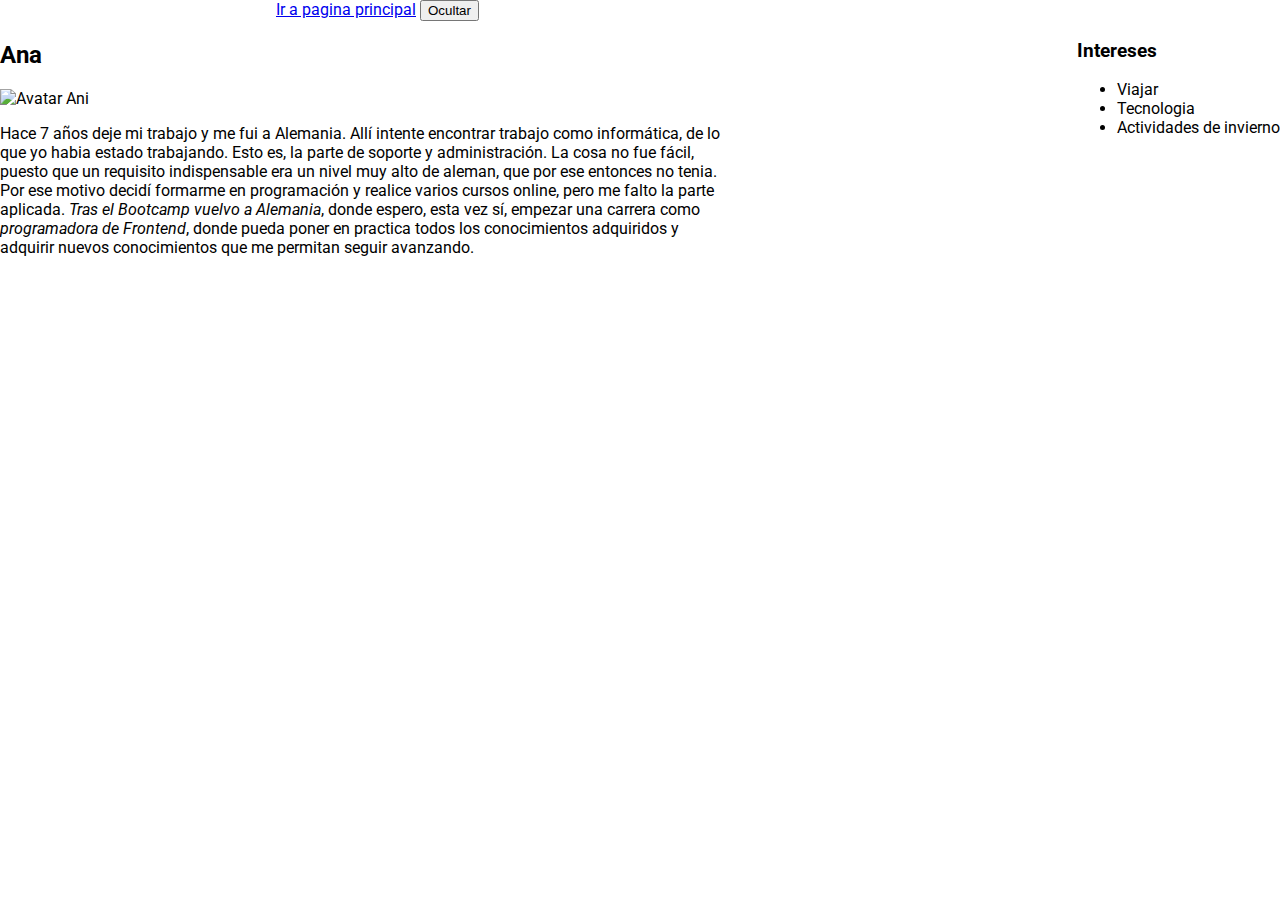
==== students/ana.html @ 42814d31 "update ana.js" ====
<!doctype html>
<html lang="en">

<head>
  <title>Hello, world!</title>
  <meta charset="utf-8">
  <meta name="viewport" content="width=device-width, initial-scale=1, shrink-to-fit=no">
  <link rel="stylesheet" href="ana.css">
  <link href="https://fonts.googleapis.com/css?family=Roboto" rel="stylesheet">
 
</head>

<body>
  <header class="container">
    <a href="../index.html">Ir a pagina principal</a>
    <h1 class="hidden">Cohort 09 2018</h1>
    
  </header>
  <main id="site-mein">
    <div>
    <section class="container profile">
      <h2>Ana</h2>
      <img src="avatar_ani.png" alt="Avatar Ani">
      <p>Hace 7 años deje mi trabajo y me fui a Alemania. Allí intente encontrar trabajo 
        como informática, de lo que yo habia estado trabajando. Esto es, la parte de soporte y 
        administración. La cosa no fue fácil, puesto que un requisito indispensable era un nivel 
        muy alto de aleman, que por ese entonces no tenia.
        Por ese motivo decidí formarme en programación y realice varios cursos online, pero me 
        falto la parte aplicada. 
        <em>Tras el Bootcamp vuelvo a Alemania</em>, donde espero, esta vez sí, empezar una carrera como 
        <em>programadora de Frontend</em>, donde pueda poner en practica todos los conocimientos adquiridos y 
       adquirir nuevos conocimientos que me permitan seguir avanzando.

      </p>
    </section>
    <section class="container interest">
      <h3 class="interest-list-title">Intereses</h3>
        <ul class="interest-list">
          <li> Viajar</li>
          <li>Tecnologia</li>
          <li>Actividades de invierno</li>
        </ul>
    </section>
  </div>
  </main>
  <script src="./ana.js"></script>
</body>
</html>
---- students/ana.css ----
/* ---- reset ---- */

html {
  box-sizing: border-box;
}
*, *:before, *:after {
  box-sizing: inherit;
}

body {
  margin: 0;
  padding: 0;
}

section.profile{
  float: left; 
}
/* ------ Typografphy ------*/

body {
  font-family: 'Roboto', sans-serif;
}

/* --------- Layaout -------*/
.hidden {
  display: none;
}
.container {
  margin: 0 20px;

}

@media (min-width: 768px){
  section.profile {
    float: left;
  }
  section.interest {
    float: right;
  }
  .container {
    max-width: 728px;
    margin: 0 auto;
  }
}
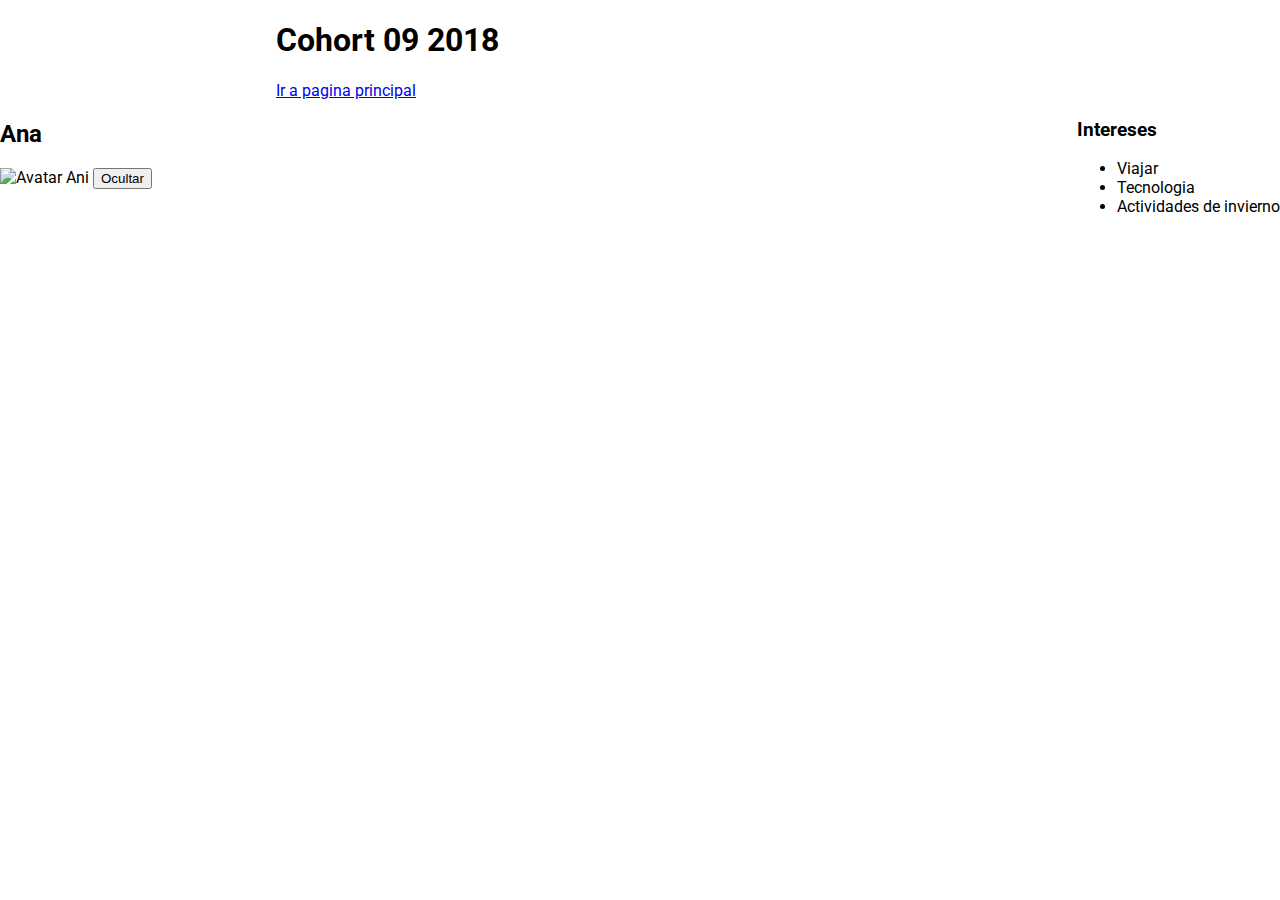
==== commit f07b3484: "update querySelector" ====
--- a/students/ana.html
+++ b/students/ana.html
@@ -2,7 +2,7 @@
 <html lang="en">
 
 <head>
-  <title>Hello, world!</title>
+  <title>Ana Moreno</title>
   <meta charset="utf-8">
   <meta name="viewport" content="width=device-width, initial-scale=1, shrink-to-fit=no">
   <link rel="stylesheet" href="ana.css">
@@ -12,16 +12,19 @@
 
 <body>
   <header class="container">
-    <a href="../index.html">Ir a pagina principal</a>
-    <h1 class="hidden">Cohort 09 2018</h1>
+    <div>
+      <h1 class="title">Cohort 09 2018</h1>
+      <a  class="button" href="../index.html">Ir a pagina principal</a>
+
+    </div>
     
   </header>
-  <main id="site-mein">
+  <main id="site-main">
     <div>
-    <section class="container profile">
-      <h2>Ana</h2>
-      <img src="avatar_ani.png" alt="Avatar Ani">
-      <p>Hace 7 años deje mi trabajo y me fui a Alemania. Allí intente encontrar trabajo 
+      <section class="container profile">
+        <h2>Ana</h2>
+        <img class="img-avatar" src="avatar_ani.png" alt="Avatar Ani">
+        <p class="profile-info hidden">Hace 7 años deje mi trabajo y me fui a Alemania. Allí intente encontrar trabajo 
         como informática, de lo que yo habia estado trabajando. Esto es, la parte de soporte y 
         administración. La cosa no fue fácil, puesto que un requisito indispensable era un nivel 
         muy alto de aleman, que por ese entonces no tenia.
@@ -31,17 +34,20 @@
         <em>programadora de Frontend</em>, donde pueda poner en practica todos los conocimientos adquiridos y 
        adquirir nuevos conocimientos que me permitan seguir avanzando.
 
-      </p>
-    </section>
-    <section class="container interest">
-      <h3 class="interest-list-title">Intereses</h3>
-        <ul class="interest-list">
-          <li> Viajar</li>
-          <li>Tecnologia</li>
-          <li>Actividades de invierno</li>
-        </ul>
-    </section>
-  </div>
+        </p>
+      </section>
+    </div>
+
+    <div>
+        <section class="container interest">
+            <h3 class="interest-list-title">Intereses</h3>
+              <ul class="interest-list">
+                <li> Viajar</li>
+                <li>Tecnologia</li>
+                 <li>Actividades de invierno</li>
+              </ul>
+          </section>
+    </div>
   </main>
   <script src="./ana.js"></script>
 </body>
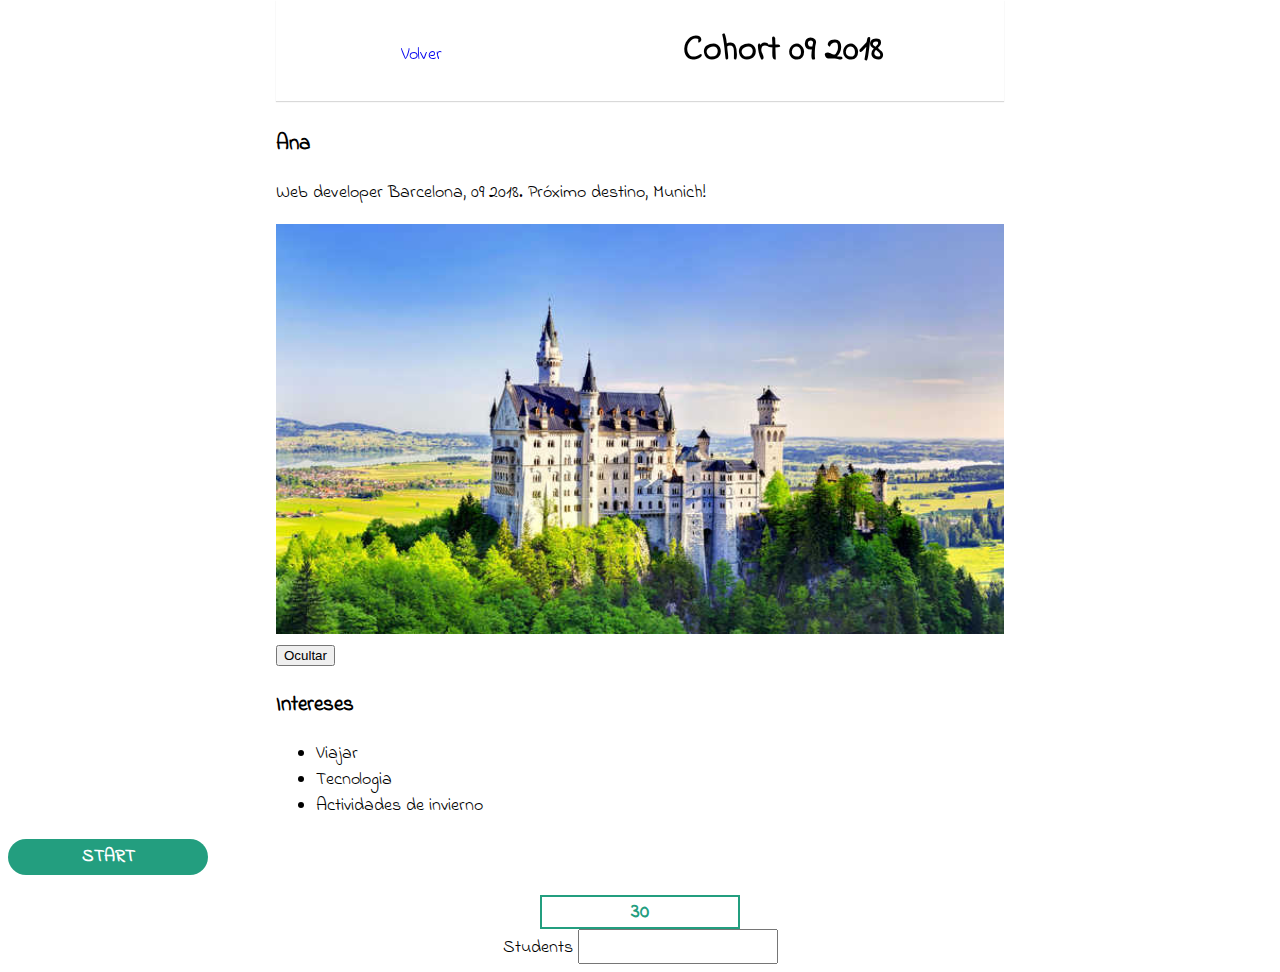
==== commit 6581932b: "update new styles" ====
--- a/students/ana.html
+++ b/students/ana.html
@@ -6,50 +6,73 @@
   <meta charset="utf-8">
   <meta name="viewport" content="width=device-width, initial-scale=1, shrink-to-fit=no">
   <link rel="stylesheet" href="ana.css">
-  <link href="https://fonts.googleapis.com/css?family=Roboto" rel="stylesheet">
- 
+  <link href="https://fonts.googleapis.com/css?family=Indie+Flower|Roboto" rel="stylesheet">
+  <link rel="stylesheet" href="https://use.fontawesome.com/releases/v5.3.1/css/all.css" integrity="sha384-mzrmE5qonljUremFsqc01SB46JvROS7bZs3IO2EmfFsd15uHvIt+Y8vEf7N7fWAU"
+    crossorigin="anonymous">
+
+
 </head>
 
 <body>
   <header class="container">
-    <div>
-      <h1 class="title">Cohort 09 2018</h1>
-      <a  class="button" href="../index.html">Ir a pagina principal</a>
 
-    </div>
-    
+    <a class="button-back" href="../index.html"><i class="rotar fas fa-sign-out-alt"></i>Volver</a>
+    <h1 class="title">Cohort 09 2018</h1>
+
+
   </header>
   <main id="site-main">
-    <div>
-      <section class="container profile">
-        <h2>Ana</h2>
-        <img class="img-avatar" src="avatar_ani.png" alt="Avatar Ani">
-        <p class="profile-info hidden">Hace 7 años deje mi trabajo y me fui a Alemania. Allí intente encontrar trabajo 
-        como informática, de lo que yo habia estado trabajando. Esto es, la parte de soporte y 
-        administración. La cosa no fue fácil, puesto que un requisito indispensable era un nivel 
+
+    <section class="container profile">
+      <div class="titles">
+        <h3>Ana</h3>
+        <p class="description">Web developer Barcelona, 09 2018.
+          Próximo destino, Munich!
+        </p>
+      </div>
+      <div class="img-content">
+        <img class="img-avatar" src="castillo.jpg" alt="Avatar Ani">
+      </div>
+    </section>
+
+    <section class="container about">
+      <p class="profile-info hidden">Hace 7 años deje mi trabajo y me fui a Alemania. Allí intente encontrar trabajo
+        como informática, de lo que yo habia estado trabajando. Esto es, la parte de soporte y
+        administración. La cosa no fue fácil, puesto que un requisito indispensable era un nivel
         muy alto de aleman, que por ese entonces no tenia.
-        Por ese motivo decidí formarme en programación y realice varios cursos online, pero me 
-        falto la parte aplicada. 
-        <em>Tras el Bootcamp vuelvo a Alemania</em>, donde espero, esta vez sí, empezar una carrera como 
-        <em>programadora de Frontend</em>, donde pueda poner en practica todos los conocimientos adquiridos y 
-       adquirir nuevos conocimientos que me permitan seguir avanzando.
+        Por ese motivo decidí formarme en programación y realice varios cursos online, pero me
+        falto la parte aplicada.
+        <em>Tras el Bootcamp vuelvo a Alemania</em>, donde espero, esta vez sí, empezar una carrera como
+        <em>programadora de Frontend</em>, donde pueda poner en practica todos los conocimientos adquiridos y
+        adquirir nuevos conocimientos que me permitan seguir avanzando.
 
-        </p>
-      </section>
-    </div>
+      </p>
+    </section>
 
-    <div>
-        <section class="container interest">
-            <h3 class="interest-list-title">Intereses</h3>
-              <ul class="interest-list">
-                <li> Viajar</li>
-                <li>Tecnologia</li>
-                 <li>Actividades de invierno</li>
-              </ul>
-          </section>
+    <section class="container interest">
+      <h3 class="interest-list-title">Intereses</h3>
+      <ul class="interest-list">
+        <li> Viajar</li>
+        <li>Tecnologia</li>
+        <li>Actividades de invierno</li>
+      </ul>
+    </section>
+    <section class="game">
+      <p class="button">Start</p>
+      <h3 class="counter-box">30</h3>
+    </section>
+    <div class="search">
+      <label for="name">Students</label>
+      <div class="input-student">
+        <input type="text">
+        <div class="search-results">
+
+        </div>
+      </div>
     </div>
   </main>
   <script src="./ana.js"></script>
+  <script src="../students.js"></script>
 </body>
-</html>
 
+</html>--- a/students/ana.css
+++ b/students/ana.css
@@ -8,19 +8,34 @@
 }
 
 body {
-  margin: 0;
-  padding: 0;
+  font-size: 18px;
+  /* margin: 0;
+  padding: 0; */
+}
+
+h1 {
+  display: block;
+  font-size: 2em;
+ 
+  font-weight: bold;
 }
 
 section.profile{
-  float: left; 
 }
 /* ------ Typografphy ------*/
 
 body {
-  font-family: 'Roboto', sans-serif;
+  font-family: 'Indie Flower', cursive;
+  /* font-family: 'Roboto', sans-serif; */
+
 }
-
+main {
+  padding-top: 100px;
+  
+}
+/* .img.content{
+  width: 20%;
+} */
 /* --------- Layaout -------*/
 .hidden {
   display: none;
@@ -29,16 +44,99 @@
   margin: 0 20px;
 
 }
+.game h3{
+  border: 2px solid #239e7f;
+  text-align: center;
+  width: 200px;
+  color: #239e7f;
+  margin: auto;
+}
+
+header.container {
+  display: flex;
+  justify-content: space-around;
+  align-items: center;
+  /* flex-direction: row-reverse; */
+  position: fixed;
+  left: 0;
+  right: 0;
+  top: 0;
+  box-shadow: 0 1px 1px rgba(0,0,0,.15);
+  background-color: white;
+}
+.titles div{
+  /* position: relative; */
+}
+section.profile {
+}
+section.profile .img-content {
+}
+
+.container.profile img{
+  width: 100%;
+  height: 100%;
+}
 
 @media (min-width: 768px){
-  section.profile {
-    float: left;
-  }
-  section.interest {
-    float: right;
-  }
   .container {
     max-width: 728px;
     margin: 0 auto;
   }
+
 }
+/* components */
+.button-back {
+  text-decoration: none;
+
+}
+.container .button-back i{
+  font-size: 2em;
+  margin-right: 5px;
+  position: relative;
+  -webkit-transform: rotate(-180deg);
+  transform: rotate(-180deg);
+}
+.button-back a{
+  
+}
+.button {
+  display: block;
+  background-color: #239e7f;
+  width: 200px;
+  border-radius: 20px;
+  padding: 5px;
+  margin: 20px 0;
+  text-align: center;
+  text-decoration: none;
+  color: white;
+  font-weight: 800;
+  text-transform: uppercase;
+}
+
+/* search components */
+.search{
+  text-align: center;
+}
+.input-student{
+  position: relative;
+  display: inline-block;
+  
+}
+.input-student input{
+  width: 200px;
+  padding: 5px;
+  font-size: 18px;
+  
+
+}
+.input-student .search-results{
+  position: absolute;
+  text-align: center;
+  left: 0;
+  right: 0;
+  background-color: rgb(157, 216, 250);
+  
+}
+.input-student .search-results ul{
+  list-style-type: none; 
+}
